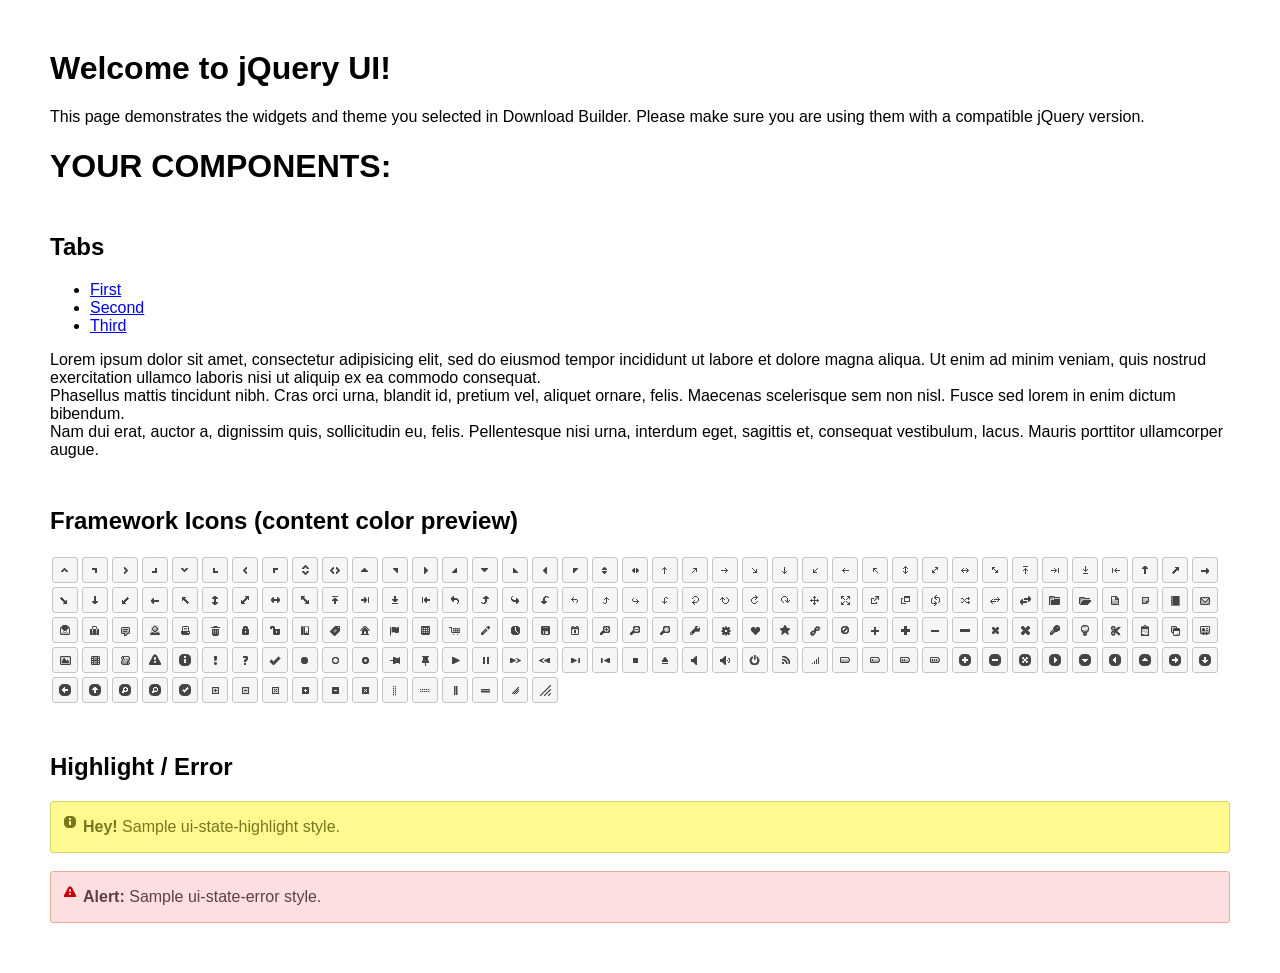
==== jquery-ui-1.13.0.custom/index.html @ 01a0529c "Installed jQuery UI" ====
<!doctype html>
<html lang="us">
<head>
	<meta charset="utf-8">
	<title>jQuery UI Example Page</title>
	<link href="jquery-ui.css" rel="stylesheet">
	<style>
	body{
		font-family: "Trebuchet MS", sans-serif;
		margin: 50px;
	}
	.demoHeaders {
		margin-top: 2em;
	}
	#dialog-link {
		padding: .4em 1em .4em 20px;
		text-decoration: none;
		position: relative;
	}
	#dialog-link span.ui-icon {
		margin: 0 5px 0 0;
		position: absolute;
		left: .2em;
		top: 50%;
		margin-top: -8px;
	}
	#icons {
		margin: 0;
		padding: 0;
	}
	#icons li {
		margin: 2px;
		position: relative;
		padding: 4px 0;
		cursor: pointer;
		float: left;
		list-style: none;
	}
	#icons span.ui-icon {
		float: left;
		margin: 0 4px;
	}
	.fakewindowcontain .ui-widget-overlay {
		position: absolute;
	}
	select {
		width: 200px;
	}
	</style>
</head>
<body>

<h1>Welcome to jQuery UI!</h1>

<div class="ui-widget">
	<p>This page demonstrates the widgets and theme you selected in Download Builder. Please make sure you are using them with a compatible jQuery version.</p>
</div>

<h1>YOUR COMPONENTS:</h1>






<!-- Tabs -->
<h2 class="demoHeaders">Tabs</h2>
<div id="tabs">
	<ul>
		<li><a href="#tabs-1">First</a></li>
		<li><a href="#tabs-2">Second</a></li>
		<li><a href="#tabs-3">Third</a></li>
	</ul>
	<div id="tabs-1">Lorem ipsum dolor sit amet, consectetur adipisicing elit, sed do eiusmod tempor incididunt ut labore et dolore magna aliqua. Ut enim ad minim veniam, quis nostrud exercitation ullamco laboris nisi ut aliquip ex ea commodo consequat.</div>
	<div id="tabs-2">Phasellus mattis tincidunt nibh. Cras orci urna, blandit id, pretium vel, aliquet ornare, felis. Maecenas scelerisque sem non nisl. Fusce sed lorem in enim dictum bibendum.</div>
	<div id="tabs-3">Nam dui erat, auctor a, dignissim quis, sollicitudin eu, felis. Pellentesque nisi urna, interdum eget, sagittis et, consequat vestibulum, lacus. Mauris porttitor ullamcorper augue.</div>
</div>



<h2 class="demoHeaders">Framework Icons (content color preview)</h2>
<ul id="icons" class="ui-widget ui-helper-clearfix">
	<li class="ui-state-default ui-corner-all" title=".ui-icon-caret-1-n"><span class="ui-icon ui-icon-caret-1-n"></span></li>
	<li class="ui-state-default ui-corner-all" title=".ui-icon-caret-1-ne"><span class="ui-icon ui-icon-caret-1-ne"></span></li>
	<li class="ui-state-default ui-corner-all" title=".ui-icon-caret-1-e"><span class="ui-icon ui-icon-caret-1-e"></span></li>
	<li class="ui-state-default ui-corner-all" title=".ui-icon-caret-1-se"><span class="ui-icon ui-icon-caret-1-se"></span></li>
	<li class="ui-state-default ui-corner-all" title=".ui-icon-caret-1-s"><span class="ui-icon ui-icon-caret-1-s"></span></li>
	<li class="ui-state-default ui-corner-all" title=".ui-icon-caret-1-sw"><span class="ui-icon ui-icon-caret-1-sw"></span></li>
	<li class="ui-state-default ui-corner-all" title=".ui-icon-caret-1-w"><span class="ui-icon ui-icon-caret-1-w"></span></li>
	<li class="ui-state-default ui-corner-all" title=".ui-icon-caret-1-nw"><span class="ui-icon ui-icon-caret-1-nw"></span></li>
	<li class="ui-state-default ui-corner-all" title=".ui-icon-caret-2-n-s"><span class="ui-icon ui-icon-caret-2-n-s"></span></li>
	<li class="ui-state-default ui-corner-all" title=".ui-icon-caret-2-e-w"><span class="ui-icon ui-icon-caret-2-e-w"></span></li>
	<li class="ui-state-default ui-corner-all" title=".ui-icon-triangle-1-n"><span class="ui-icon ui-icon-triangle-1-n"></span></li>
	<li class="ui-state-default ui-corner-all" title=".ui-icon-triangle-1-ne"><span class="ui-icon ui-icon-triangle-1-ne"></span></li>
	<li class="ui-state-default ui-corner-all" title=".ui-icon-triangle-1-e"><span class="ui-icon ui-icon-triangle-1-e"></span></li>
	<li class="ui-state-default ui-corner-all" title=".ui-icon-triangle-1-se"><span class="ui-icon ui-icon-triangle-1-se"></span></li>
	<li class="ui-state-default ui-corner-all" title=".ui-icon-triangle-1-s"><span class="ui-icon ui-icon-triangle-1-s"></span></li>
	<li class="ui-state-default ui-corner-all" title=".ui-icon-triangle-1-sw"><span class="ui-icon ui-icon-triangle-1-sw"></span></li>
	<li class="ui-state-default ui-corner-all" title=".ui-icon-triangle-1-w"><span class="ui-icon ui-icon-triangle-1-w"></span></li>
	<li class="ui-state-default ui-corner-all" title=".ui-icon-triangle-1-nw"><span class="ui-icon ui-icon-triangle-1-nw"></span></li>
	<li class="ui-state-default ui-corner-all" title=".ui-icon-triangle-2-n-s"><span class="ui-icon ui-icon-triangle-2-n-s"></span></li>
	<li class="ui-state-default ui-corner-all" title=".ui-icon-triangle-2-e-w"><span class="ui-icon ui-icon-triangle-2-e-w"></span></li>
	<li class="ui-state-default ui-corner-all" title=".ui-icon-arrow-1-n"><span class="ui-icon ui-icon-arrow-1-n"></span></li>
	<li class="ui-state-default ui-corner-all" title=".ui-icon-arrow-1-ne"><span class="ui-icon ui-icon-arrow-1-ne"></span></li>
	<li class="ui-state-default ui-corner-all" title=".ui-icon-arrow-1-e"><span class="ui-icon ui-icon-arrow-1-e"></span></li>
	<li class="ui-state-default ui-corner-all" title=".ui-icon-arrow-1-se"><span class="ui-icon ui-icon-arrow-1-se"></span></li>
	<li class="ui-state-default ui-corner-all" title=".ui-icon-arrow-1-s"><span class="ui-icon ui-icon-arrow-1-s"></span></li>
	<li class="ui-state-default ui-corner-all" title=".ui-icon-arrow-1-sw"><span class="ui-icon ui-icon-arrow-1-sw"></span></li>
	<li class="ui-state-default ui-corner-all" title=".ui-icon-arrow-1-w"><span class="ui-icon ui-icon-arrow-1-w"></span></li>
	<li class="ui-state-default ui-corner-all" title=".ui-icon-arrow-1-nw"><span class="ui-icon ui-icon-arrow-1-nw"></span></li>
	<li class="ui-state-default ui-corner-all" title=".ui-icon-arrow-2-n-s"><span class="ui-icon ui-icon-arrow-2-n-s"></span></li>
	<li class="ui-state-default ui-corner-all" title=".ui-icon-arrow-2-ne-sw"><span class="ui-icon ui-icon-arrow-2-ne-sw"></span></li>
	<li class="ui-state-default ui-corner-all" title=".ui-icon-arrow-2-e-w"><span class="ui-icon ui-icon-arrow-2-e-w"></span></li>
	<li class="ui-state-default ui-corner-all" title=".ui-icon-arrow-2-se-nw"><span class="ui-icon ui-icon-arrow-2-se-nw"></span></li>
	<li class="ui-state-default ui-corner-all" title=".ui-icon-arrowstop-1-n"><span class="ui-icon ui-icon-arrowstop-1-n"></span></li>
	<li class="ui-state-default ui-corner-all" title=".ui-icon-arrowstop-1-e"><span class="ui-icon ui-icon-arrowstop-1-e"></span></li>
	<li class="ui-state-default ui-corner-all" title=".ui-icon-arrowstop-1-s"><span class="ui-icon ui-icon-arrowstop-1-s"></span></li>
	<li class="ui-state-default ui-corner-all" title=".ui-icon-arrowstop-1-w"><span class="ui-icon ui-icon-arrowstop-1-w"></span></li>
	<li class="ui-state-default ui-corner-all" title=".ui-icon-arrowthick-1-n"><span class="ui-icon ui-icon-arrowthick-1-n"></span></li>
	<li class="ui-state-default ui-corner-all" title=".ui-icon-arrowthick-1-ne"><span class="ui-icon ui-icon-arrowthick-1-ne"></span></li>
	<li class="ui-state-default ui-corner-all" title=".ui-icon-arrowthick-1-e"><span class="ui-icon ui-icon-arrowthick-1-e"></span></li>
	<li class="ui-state-default ui-corner-all" title=".ui-icon-arrowthick-1-se"><span class="ui-icon ui-icon-arrowthick-1-se"></span></li>
	<li class="ui-state-default ui-corner-all" title=".ui-icon-arrowthick-1-s"><span class="ui-icon ui-icon-arrowthick-1-s"></span></li>
	<li class="ui-state-default ui-corner-all" title=".ui-icon-arrowthick-1-sw"><span class="ui-icon ui-icon-arrowthick-1-sw"></span></li>
	<li class="ui-state-default ui-corner-all" title=".ui-icon-arrowthick-1-w"><span class="ui-icon ui-icon-arrowthick-1-w"></span></li>
	<li class="ui-state-default ui-corner-all" title=".ui-icon-arrowthick-1-nw"><span class="ui-icon ui-icon-arrowthick-1-nw"></span></li>
	<li class="ui-state-default ui-corner-all" title=".ui-icon-arrowthick-2-n-s"><span class="ui-icon ui-icon-arrowthick-2-n-s"></span></li>
	<li class="ui-state-default ui-corner-all" title=".ui-icon-arrowthick-2-ne-sw"><span class="ui-icon ui-icon-arrowthick-2-ne-sw"></span></li>
	<li class="ui-state-default ui-corner-all" title=".ui-icon-arrowthick-2-e-w"><span class="ui-icon ui-icon-arrowthick-2-e-w"></span></li>
	<li class="ui-state-default ui-corner-all" title=".ui-icon-arrowthick-2-se-nw"><span class="ui-icon ui-icon-arrowthick-2-se-nw"></span></li>
	<li class="ui-state-default ui-corner-all" title=".ui-icon-arrowthickstop-1-n"><span class="ui-icon ui-icon-arrowthickstop-1-n"></span></li>
	<li class="ui-state-default ui-corner-all" title=".ui-icon-arrowthickstop-1-e"><span class="ui-icon ui-icon-arrowthickstop-1-e"></span></li>
	<li class="ui-state-default ui-corner-all" title=".ui-icon-arrowthickstop-1-s"><span class="ui-icon ui-icon-arrowthickstop-1-s"></span></li>
	<li class="ui-state-default ui-corner-all" title=".ui-icon-arrowthickstop-1-w"><span class="ui-icon ui-icon-arrowthickstop-1-w"></span></li>
	<li class="ui-state-default ui-corner-all" title=".ui-icon-arrowreturnthick-1-w"><span class="ui-icon ui-icon-arrowreturnthick-1-w"></span></li>
	<li class="ui-state-default ui-corner-all" title=".ui-icon-arrowreturnthick-1-n"><span class="ui-icon ui-icon-arrowreturnthick-1-n"></span></li>
	<li class="ui-state-default ui-corner-all" title=".ui-icon-arrowreturnthick-1-e"><span class="ui-icon ui-icon-arrowreturnthick-1-e"></span></li>
	<li class="ui-state-default ui-corner-all" title=".ui-icon-arrowreturnthick-1-s"><span class="ui-icon ui-icon-arrowreturnthick-1-s"></span></li>
	<li class="ui-state-default ui-corner-all" title=".ui-icon-arrowreturn-1-w"><span class="ui-icon ui-icon-arrowreturn-1-w"></span></li>
	<li class="ui-state-default ui-corner-all" title=".ui-icon-arrowreturn-1-n"><span class="ui-icon ui-icon-arrowreturn-1-n"></span></li>
	<li class="ui-state-default ui-corner-all" title=".ui-icon-arrowreturn-1-e"><span class="ui-icon ui-icon-arrowreturn-1-e"></span></li>
	<li class="ui-state-default ui-corner-all" title=".ui-icon-arrowreturn-1-s"><span class="ui-icon ui-icon-arrowreturn-1-s"></span></li>
	<li class="ui-state-default ui-corner-all" title=".ui-icon-arrowrefresh-1-w"><span class="ui-icon ui-icon-arrowrefresh-1-w"></span></li>
	<li class="ui-state-default ui-corner-all" title=".ui-icon-arrowrefresh-1-n"><span class="ui-icon ui-icon-arrowrefresh-1-n"></span></li>
	<li class="ui-state-default ui-corner-all" title=".ui-icon-arrowrefresh-1-e"><span class="ui-icon ui-icon-arrowrefresh-1-e"></span></li>
	<li class="ui-state-default ui-corner-all" title=".ui-icon-arrowrefresh-1-s"><span class="ui-icon ui-icon-arrowrefresh-1-s"></span></li>
	<li class="ui-state-default ui-corner-all" title=".ui-icon-arrow-4"><span class="ui-icon ui-icon-arrow-4"></span></li>
	<li class="ui-state-default ui-corner-all" title=".ui-icon-arrow-4-diag"><span class="ui-icon ui-icon-arrow-4-diag"></span></li>
	<li class="ui-state-default ui-corner-all" title=".ui-icon-extlink"><span class="ui-icon ui-icon-extlink"></span></li>
	<li class="ui-state-default ui-corner-all" title=".ui-icon-newwin"><span class="ui-icon ui-icon-newwin"></span></li>
	<li class="ui-state-default ui-corner-all" title=".ui-icon-refresh"><span class="ui-icon ui-icon-refresh"></span></li>
	<li class="ui-state-default ui-corner-all" title=".ui-icon-shuffle"><span class="ui-icon ui-icon-shuffle"></span></li>
	<li class="ui-state-default ui-corner-all" title=".ui-icon-transfer-e-w"><span class="ui-icon ui-icon-transfer-e-w"></span></li>
	<li class="ui-state-default ui-corner-all" title=".ui-icon-transferthick-e-w"><span class="ui-icon ui-icon-transferthick-e-w"></span></li>
	<li class="ui-state-default ui-corner-all" title=".ui-icon-folder-collapsed"><span class="ui-icon ui-icon-folder-collapsed"></span></li>
	<li class="ui-state-default ui-corner-all" title=".ui-icon-folder-open"><span class="ui-icon ui-icon-folder-open"></span></li>
	<li class="ui-state-default ui-corner-all" title=".ui-icon-document"><span class="ui-icon ui-icon-document"></span></li>
	<li class="ui-state-default ui-corner-all" title=".ui-icon-document-b"><span class="ui-icon ui-icon-document-b"></span></li>
	<li class="ui-state-default ui-corner-all" title=".ui-icon-note"><span class="ui-icon ui-icon-note"></span></li>
	<li class="ui-state-default ui-corner-all" title=".ui-icon-mail-closed"><span class="ui-icon ui-icon-mail-closed"></span></li>
	<li class="ui-state-default ui-corner-all" title=".ui-icon-mail-open"><span class="ui-icon ui-icon-mail-open"></span></li>
	<li class="ui-state-default ui-corner-all" title=".ui-icon-suitcase"><span class="ui-icon ui-icon-suitcase"></span></li>
	<li class="ui-state-default ui-corner-all" title=".ui-icon-comment"><span class="ui-icon ui-icon-comment"></span></li>
	<li class="ui-state-default ui-corner-all" title=".ui-icon-person"><span class="ui-icon ui-icon-person"></span></li>
	<li class="ui-state-default ui-corner-all" title=".ui-icon-print"><span class="ui-icon ui-icon-print"></span></li>
	<li class="ui-state-default ui-corner-all" title=".ui-icon-trash"><span class="ui-icon ui-icon-trash"></span></li>
	<li class="ui-state-default ui-corner-all" title=".ui-icon-locked"><span class="ui-icon ui-icon-locked"></span></li>
	<li class="ui-state-default ui-corner-all" title=".ui-icon-unlocked"><span class="ui-icon ui-icon-unlocked"></span></li>
	<li class="ui-state-default ui-corner-all" title=".ui-icon-bookmark"><span class="ui-icon ui-icon-bookmark"></span></li>
	<li class="ui-state-default ui-corner-all" title=".ui-icon-tag"><span class="ui-icon ui-icon-tag"></span></li>
	<li class="ui-state-default ui-corner-all" title=".ui-icon-home"><span class="ui-icon ui-icon-home"></span></li>
	<li class="ui-state-default ui-corner-all" title=".ui-icon-flag"><span class="ui-icon ui-icon-flag"></span></li>
	<li class="ui-state-default ui-corner-all" title=".ui-icon-calculator"><span class="ui-icon ui-icon-calculator"></span></li>
	<li class="ui-state-default ui-corner-all" title=".ui-icon-cart"><span class="ui-icon ui-icon-cart"></span></li>
	<li class="ui-state-default ui-corner-all" title=".ui-icon-pencil"><span class="ui-icon ui-icon-pencil"></span></li>
	<li class="ui-state-default ui-corner-all" title=".ui-icon-clock"><span class="ui-icon ui-icon-clock"></span></li>
	<li class="ui-state-default ui-corner-all" title=".ui-icon-disk"><span class="ui-icon ui-icon-disk"></span></li>
	<li class="ui-state-default ui-corner-all" title=".ui-icon-calendar"><span class="ui-icon ui-icon-calendar"></span></li>
	<li class="ui-state-default ui-corner-all" title=".ui-icon-zoomin"><span class="ui-icon ui-icon-zoomin"></span></li>
	<li class="ui-state-default ui-corner-all" title=".ui-icon-zoomout"><span class="ui-icon ui-icon-zoomout"></span></li>
	<li class="ui-state-default ui-corner-all" title=".ui-icon-search"><span class="ui-icon ui-icon-search"></span></li>
	<li class="ui-state-default ui-corner-all" title=".ui-icon-wrench"><span class="ui-icon ui-icon-wrench"></span></li>
	<li class="ui-state-default ui-corner-all" title=".ui-icon-gear"><span class="ui-icon ui-icon-gear"></span></li>
	<li class="ui-state-default ui-corner-all" title=".ui-icon-heart"><span class="ui-icon ui-icon-heart"></span></li>
	<li class="ui-state-default ui-corner-all" title=".ui-icon-star"><span class="ui-icon ui-icon-star"></span></li>
	<li class="ui-state-default ui-corner-all" title=".ui-icon-link"><span class="ui-icon ui-icon-link"></span></li>
	<li class="ui-state-default ui-corner-all" title=".ui-icon-cancel"><span class="ui-icon ui-icon-cancel"></span></li>
	<li class="ui-state-default ui-corner-all" title=".ui-icon-plus"><span class="ui-icon ui-icon-plus"></span></li>
	<li class="ui-state-default ui-corner-all" title=".ui-icon-plusthick"><span class="ui-icon ui-icon-plusthick"></span></li>
	<li class="ui-state-default ui-corner-all" title=".ui-icon-minus"><span class="ui-icon ui-icon-minus"></span></li>
	<li class="ui-state-default ui-corner-all" title=".ui-icon-minusthick"><span class="ui-icon ui-icon-minusthick"></span></li>
	<li class="ui-state-default ui-corner-all" title=".ui-icon-close"><span class="ui-icon ui-icon-close"></span></li>
	<li class="ui-state-default ui-corner-all" title=".ui-icon-closethick"><span class="ui-icon ui-icon-closethick"></span></li>
	<li class="ui-state-default ui-corner-all" title=".ui-icon-key"><span class="ui-icon ui-icon-key"></span></li>
	<li class="ui-state-default ui-corner-all" title=".ui-icon-lightbulb"><span class="ui-icon ui-icon-lightbulb"></span></li>
	<li class="ui-state-default ui-corner-all" title=".ui-icon-scissors"><span class="ui-icon ui-icon-scissors"></span></li>
	<li class="ui-state-default ui-corner-all" title=".ui-icon-clipboard"><span class="ui-icon ui-icon-clipboard"></span></li>
	<li class="ui-state-default ui-corner-all" title=".ui-icon-copy"><span class="ui-icon ui-icon-copy"></span></li>
	<li class="ui-state-default ui-corner-all" title=".ui-icon-contact"><span class="ui-icon ui-icon-contact"></span></li>
	<li class="ui-state-default ui-corner-all" title=".ui-icon-image"><span class="ui-icon ui-icon-image"></span></li>
	<li class="ui-state-default ui-corner-all" title=".ui-icon-video"><span class="ui-icon ui-icon-video"></span></li>
	<li class="ui-state-default ui-corner-all" title=".ui-icon-script"><span class="ui-icon ui-icon-script"></span></li>
	<li class="ui-state-default ui-corner-all" title=".ui-icon-alert"><span class="ui-icon ui-icon-alert"></span></li>
	<li class="ui-state-default ui-corner-all" title=".ui-icon-info"><span class="ui-icon ui-icon-info"></span></li>
	<li class="ui-state-default ui-corner-all" title=".ui-icon-notice"><span class="ui-icon ui-icon-notice"></span></li>
	<li class="ui-state-default ui-corner-all" title=".ui-icon-help"><span class="ui-icon ui-icon-help"></span></li>
	<li class="ui-state-default ui-corner-all" title=".ui-icon-check"><span class="ui-icon ui-icon-check"></span></li>
	<li class="ui-state-default ui-corner-all" title=".ui-icon-bullet"><span class="ui-icon ui-icon-bullet"></span></li>
	<li class="ui-state-default ui-corner-all" title=".ui-icon-radio-off"><span class="ui-icon ui-icon-radio-off"></span></li>
	<li class="ui-state-default ui-corner-all" title=".ui-icon-radio-on"><span class="ui-icon ui-icon-radio-on"></span></li>
	<li class="ui-state-default ui-corner-all" title=".ui-icon-pin-w"><span class="ui-icon ui-icon-pin-w"></span></li>
	<li class="ui-state-default ui-corner-all" title=".ui-icon-pin-s"><span class="ui-icon ui-icon-pin-s"></span></li>
	<li class="ui-state-default ui-corner-all" title=".ui-icon-play"><span class="ui-icon ui-icon-play"></span></li>
	<li class="ui-state-default ui-corner-all" title=".ui-icon-pause"><span class="ui-icon ui-icon-pause"></span></li>
	<li class="ui-state-default ui-corner-all" title=".ui-icon-seek-next"><span class="ui-icon ui-icon-seek-next"></span></li>
	<li class="ui-state-default ui-corner-all" title=".ui-icon-seek-prev"><span class="ui-icon ui-icon-seek-prev"></span></li>
	<li class="ui-state-default ui-corner-all" title=".ui-icon-seek-end"><span class="ui-icon ui-icon-seek-end"></span></li>
	<li class="ui-state-default ui-corner-all" title=".ui-icon-seek-first"><span class="ui-icon ui-icon-seek-first"></span></li>
	<li class="ui-state-default ui-corner-all" title=".ui-icon-stop"><span class="ui-icon ui-icon-stop"></span></li>
	<li class="ui-state-default ui-corner-all" title=".ui-icon-eject"><span class="ui-icon ui-icon-eject"></span></li>
	<li class="ui-state-default ui-corner-all" title=".ui-icon-volume-off"><span class="ui-icon ui-icon-volume-off"></span></li>
	<li class="ui-state-default ui-corner-all" title=".ui-icon-volume-on"><span class="ui-icon ui-icon-volume-on"></span></li>
	<li class="ui-state-default ui-corner-all" title=".ui-icon-power"><span class="ui-icon ui-icon-power"></span></li>
	<li class="ui-state-default ui-corner-all" title=".ui-icon-signal-diag"><span class="ui-icon ui-icon-signal-diag"></span></li>
	<li class="ui-state-default ui-corner-all" title=".ui-icon-signal"><span class="ui-icon ui-icon-signal"></span></li>
	<li class="ui-state-default ui-corner-all" title=".ui-icon-battery-0"><span class="ui-icon ui-icon-battery-0"></span></li>
	<li class="ui-state-default ui-corner-all" title=".ui-icon-battery-1"><span class="ui-icon ui-icon-battery-1"></span></li>
	<li class="ui-state-default ui-corner-all" title=".ui-icon-battery-2"><span class="ui-icon ui-icon-battery-2"></span></li>
	<li class="ui-state-default ui-corner-all" title=".ui-icon-battery-3"><span class="ui-icon ui-icon-battery-3"></span></li>
	<li class="ui-state-default ui-corner-all" title=".ui-icon-circle-plus"><span class="ui-icon ui-icon-circle-plus"></span></li>
	<li class="ui-state-default ui-corner-all" title=".ui-icon-circle-minus"><span class="ui-icon ui-icon-circle-minus"></span></li>
	<li class="ui-state-default ui-corner-all" title=".ui-icon-circle-close"><span class="ui-icon ui-icon-circle-close"></span></li>
	<li class="ui-state-default ui-corner-all" title=".ui-icon-circle-triangle-e"><span class="ui-icon ui-icon-circle-triangle-e"></span></li>
	<li class="ui-state-default ui-corner-all" title=".ui-icon-circle-triangle-s"><span class="ui-icon ui-icon-circle-triangle-s"></span></li>
	<li class="ui-state-default ui-corner-all" title=".ui-icon-circle-triangle-w"><span class="ui-icon ui-icon-circle-triangle-w"></span></li>
	<li class="ui-state-default ui-corner-all" title=".ui-icon-circle-triangle-n"><span class="ui-icon ui-icon-circle-triangle-n"></span></li>
	<li class="ui-state-default ui-corner-all" title=".ui-icon-circle-arrow-e"><span class="ui-icon ui-icon-circle-arrow-e"></span></li>
	<li class="ui-state-default ui-corner-all" title=".ui-icon-circle-arrow-s"><span class="ui-icon ui-icon-circle-arrow-s"></span></li>
	<li class="ui-state-default ui-corner-all" title=".ui-icon-circle-arrow-w"><span class="ui-icon ui-icon-circle-arrow-w"></span></li>
	<li class="ui-state-default ui-corner-all" title=".ui-icon-circle-arrow-n"><span class="ui-icon ui-icon-circle-arrow-n"></span></li>
	<li class="ui-state-default ui-corner-all" title=".ui-icon-circle-zoomin"><span class="ui-icon ui-icon-circle-zoomin"></span></li>
	<li class="ui-state-default ui-corner-all" title=".ui-icon-circle-zoomout"><span class="ui-icon ui-icon-circle-zoomout"></span></li>
	<li class="ui-state-default ui-corner-all" title=".ui-icon-circle-check"><span class="ui-icon ui-icon-circle-check"></span></li>
	<li class="ui-state-default ui-corner-all" title=".ui-icon-circlesmall-plus"><span class="ui-icon ui-icon-circlesmall-plus"></span></li>
	<li class="ui-state-default ui-corner-all" title=".ui-icon-circlesmall-minus"><span class="ui-icon ui-icon-circlesmall-minus"></span></li>
	<li class="ui-state-default ui-corner-all" title=".ui-icon-circlesmall-close"><span class="ui-icon ui-icon-circlesmall-close"></span></li>
	<li class="ui-state-default ui-corner-all" title=".ui-icon-squaresmall-plus"><span class="ui-icon ui-icon-squaresmall-plus"></span></li>
	<li class="ui-state-default ui-corner-all" title=".ui-icon-squaresmall-minus"><span class="ui-icon ui-icon-squaresmall-minus"></span></li>
	<li class="ui-state-default ui-corner-all" title=".ui-icon-squaresmall-close"><span class="ui-icon ui-icon-squaresmall-close"></span></li>
	<li class="ui-state-default ui-corner-all" title=".ui-icon-grip-dotted-vertical"><span class="ui-icon ui-icon-grip-dotted-vertical"></span></li>
	<li class="ui-state-default ui-corner-all" title=".ui-icon-grip-dotted-horizontal"><span class="ui-icon ui-icon-grip-dotted-horizontal"></span></li>
	<li class="ui-state-default ui-corner-all" title=".ui-icon-grip-solid-vertical"><span class="ui-icon ui-icon-grip-solid-vertical"></span></li>
	<li class="ui-state-default ui-corner-all" title=".ui-icon-grip-solid-horizontal"><span class="ui-icon ui-icon-grip-solid-horizontal"></span></li>
	<li class="ui-state-default ui-corner-all" title=".ui-icon-gripsmall-diagonal-se"><span class="ui-icon ui-icon-gripsmall-diagonal-se"></span></li>
	<li class="ui-state-default ui-corner-all" title=".ui-icon-grip-diagonal-se"><span class="ui-icon ui-icon-grip-diagonal-se"></span></li>
</ul>








<!-- Highlight / Error -->
<h2 class="demoHeaders">Highlight / Error</h2>
<div class="ui-widget">
	<div class="ui-state-highlight ui-corner-all" style="margin-top: 20px; padding: 0 .7em;">
		<p><span class="ui-icon ui-icon-info" style="float: left; margin-right: .3em;"></span>
		<strong>Hey!</strong> Sample ui-state-highlight style.</p>
	</div>
</div>
<br>
<div class="ui-widget">
	<div class="ui-state-error ui-corner-all" style="padding: 0 .7em;">
		<p><span class="ui-icon ui-icon-alert" style="float: left; margin-right: .3em;"></span>
		<strong>Alert:</strong> Sample ui-state-error style.</p>
	</div>
</div>

<script src="external/jquery/jquery.js"></script>
<script src="jquery-ui.js"></script>
<script>





$( "#tabs" ).tabs();









// Hover states on the static widgets
$( "#dialog-link, #icons li" ).hover(
	function() {
		$( this ).addClass( "ui-state-hover" );
	},
	function() {
		$( this ).removeClass( "ui-state-hover" );
	}
);
</script>
</body>
</html>
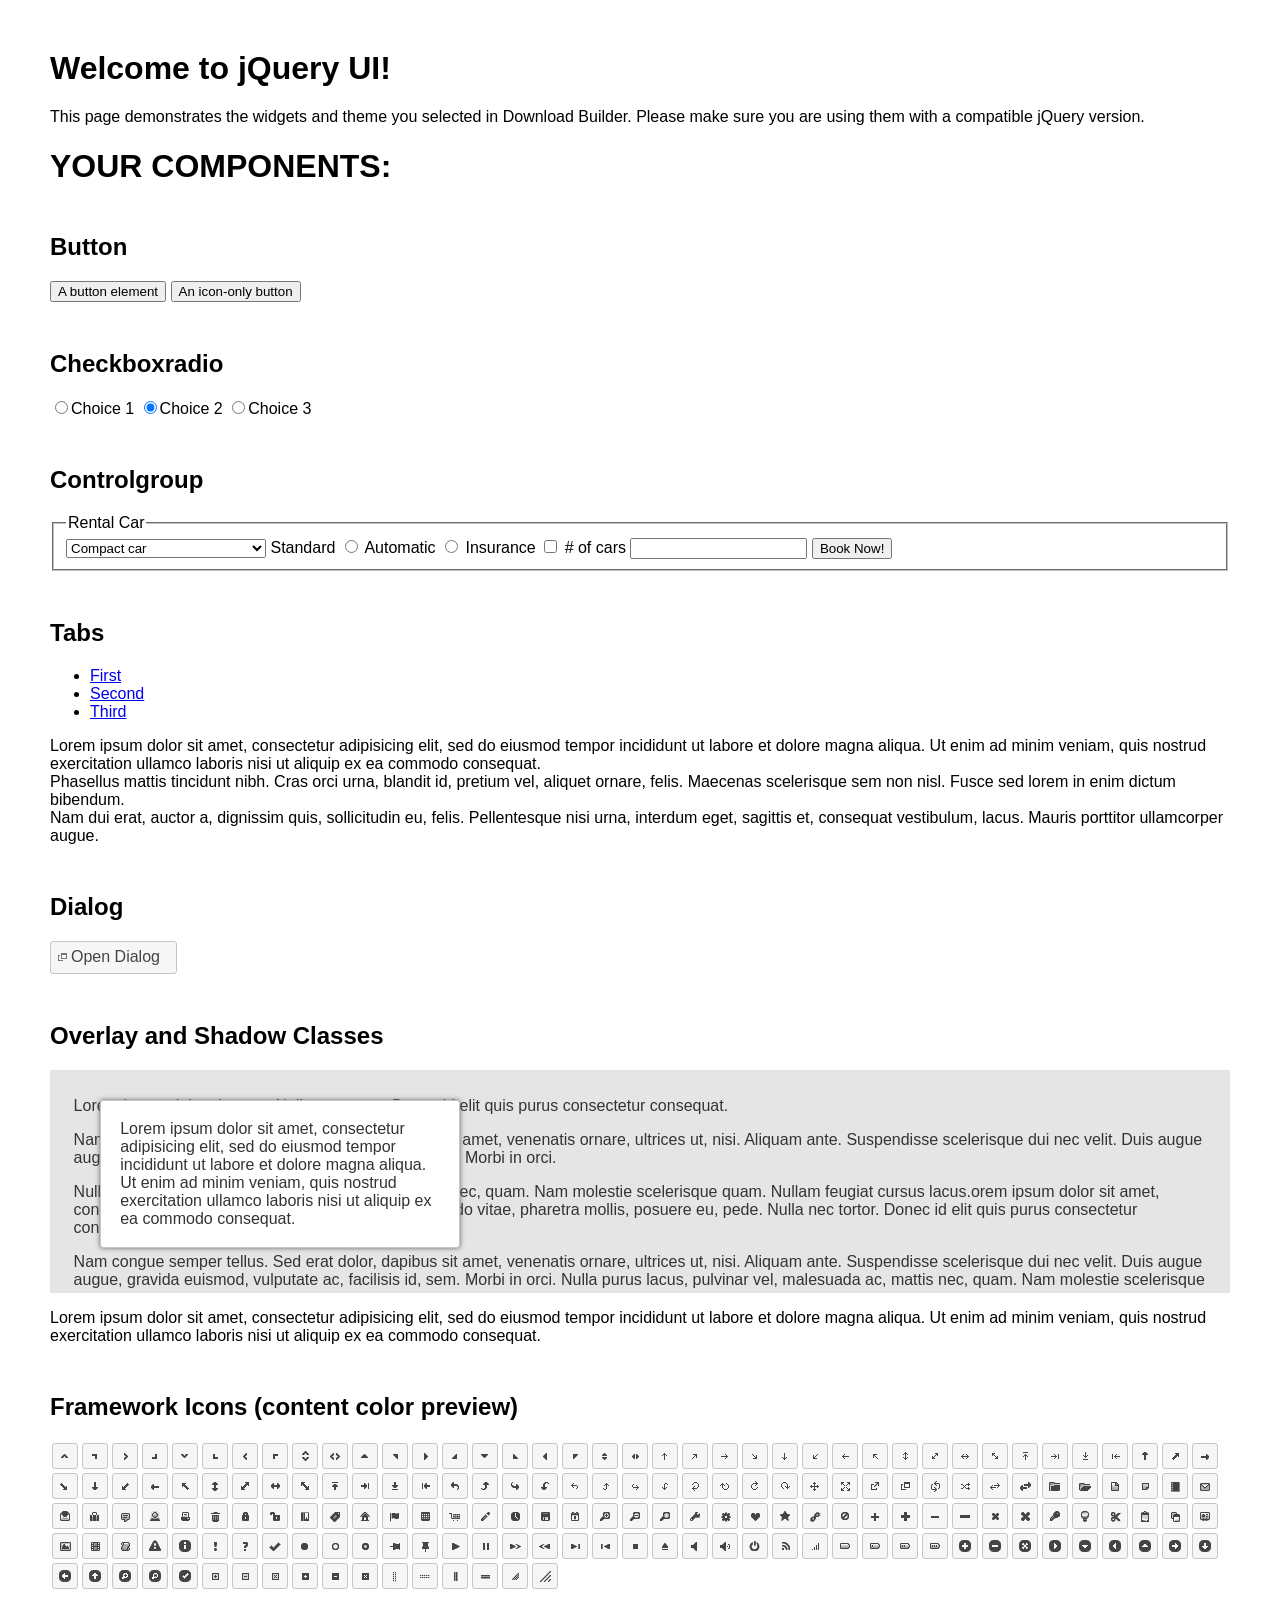
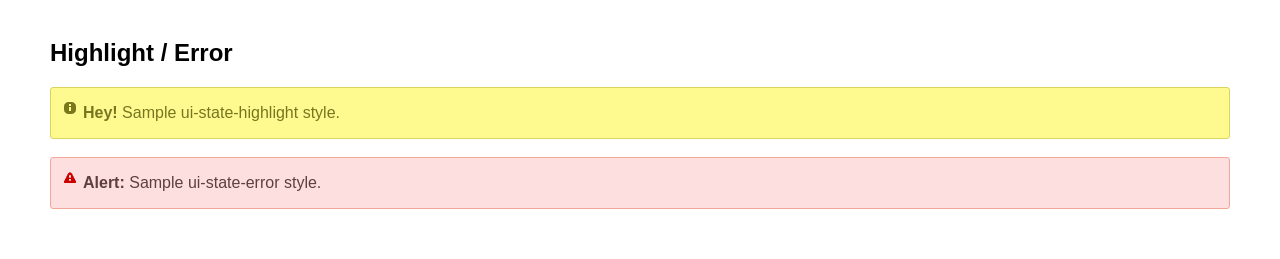
==== commit a1bad979: "Added dialog widget to jQuery UI custom build" ====
--- a/jquery-ui-1.13.0.custom/index.html
+++ b/jquery-ui-1.13.0.custom/index.html
@@ -60,8 +60,46 @@
 
 
 
-
-
+<!-- Button -->
+<h2 class="demoHeaders">Button</h2>
+<button id="button">A button element</button>
+<button id="button-icon">An icon-only button</button>
+
+<!-- Checkboxradio -->
+<h2 class="demoHeaders">Checkboxradio</h2>
+<form style="margin-top: 1em;">
+	<div id="radioset">
+		<input type="radio" id="radio1" name="radio"><label for="radio1">Choice 1</label>
+		<input type="radio" id="radio2" name="radio" checked="checked"><label for="radio2">Choice 2</label>
+		<input type="radio" id="radio3" name="radio"><label for="radio3">Choice 3</label>
+	</div>
+</form>
+
+<!-- Controlgroup -->
+<h2 class="demoHeaders">Controlgroup</h2>
+<fieldset>
+	<legend>Rental Car</legend>
+	<div id="controlgroup">
+		<select id="car-type">
+			<option>Compact car</option>
+			<option>Midsize car</option>
+			<option>Full size car</option>
+			<option>SUV</option>
+			<option>Luxury</option>
+			<option>Truck</option>
+			<option>Van</option>
+		</select>
+		<label for="transmission-standard">Standard</label>
+		<input type="radio" name="transmission" id="transmission-standard">
+		<label for="transmission-automatic">Automatic</label>
+		<input type="radio" name="transmission" id="transmission-automatic">
+		<label for="insurance">Insurance</label>
+		<input type="checkbox" name="insurance" id="insurance">
+		<label for="horizontal-spinner" class="ui-controlgroup-label"># of cars</label>
+		<input id="horizontal-spinner" class="ui-spinner-input">
+		<button>Book Now!</button>
+	</div>
+</fieldset>
 
 <!-- Tabs -->
 <h2 class="demoHeaders">Tabs</h2>
@@ -76,6 +114,29 @@
 	<div id="tabs-3">Nam dui erat, auctor a, dignissim quis, sollicitudin eu, felis. Pellentesque nisi urna, interdum eget, sagittis et, consequat vestibulum, lacus. Mauris porttitor ullamcorper augue.</div>
 </div>
 
+<h2 class="demoHeaders">Dialog</h2>
+<p>
+	<button id="dialog-link" class="ui-button ui-corner-all ui-widget">
+		<span class="ui-icon ui-icon-newwin"></span>Open Dialog
+	</button>
+</p>
+
+<h2 class="demoHeaders">Overlay and Shadow Classes</h2>
+<div style="position: relative; width: 96%; height: 200px; padding:1% 2%; overflow:hidden;" class="fakewindowcontain">
+	<p>Lorem ipsum dolor sit amet,  Nulla nec tortor. Donec id elit quis purus consectetur consequat. </p><p>Nam congue semper tellus. Sed erat dolor, dapibus sit amet, venenatis ornare, ultrices ut, nisi. Aliquam ante. Suspendisse scelerisque dui nec velit. Duis augue augue, gravida euismod, vulputate ac, facilisis id, sem. Morbi in orci. </p><p>Nulla purus lacus, pulvinar vel, malesuada ac, mattis nec, quam. Nam molestie scelerisque quam. Nullam feugiat cursus lacus.orem ipsum dolor sit amet, consectetur adipiscing elit. Donec libero risus, commodo vitae, pharetra mollis, posuere eu, pede. Nulla nec tortor. Donec id elit quis purus consectetur consequat. </p><p>Nam congue semper tellus. Sed erat dolor, dapibus sit amet, venenatis ornare, ultrices ut, nisi. Aliquam ante. Suspendisse scelerisque dui nec velit. Duis augue augue, gravida euismod, vulputate ac, facilisis id, sem. Morbi in orci. Nulla purus lacus, pulvinar vel, malesuada ac, mattis nec, quam. Nam molestie scelerisque quam. </p><p>Nullam feugiat cursus lacus.orem ipsum dolor sit amet, consectetur adipiscing elit. Donec libero risus, commodo vitae, pharetra mollis, posuere eu, pede. Nulla nec tortor. Donec id elit quis purus consectetur consequat. Nam congue semper tellus. Sed erat dolor, dapibus sit amet, venenatis ornare, ultrices ut, nisi. Aliquam ante. </p><p>Suspendisse scelerisque dui nec velit. Duis augue augue, gravida euismod, vulputate ac, facilisis id, sem. Morbi in orci. Nulla purus lacus, pulvinar vel, malesuada ac, mattis nec, quam. Nam molestie scelerisque quam. Nullam feugiat cursus lacus.orem ipsum dolor sit amet, consectetur adipiscing elit. Donec libero risus, commodo vitae, pharetra mollis, posuere eu, pede. Nulla nec tortor. Donec id elit quis purus consectetur consequat. Nam congue semper tellus. Sed erat dolor, dapibus sit amet, venenatis ornare, ultrices ut, nisi. </p>
+
+	<!-- ui-dialog -->
+	<div class="ui-widget-overlay ui-front"></div>
+	<div style="position: absolute; width: 320px; left: 50px; top: 30px; padding: 1.2em" class="ui-widget ui-front ui-widget-content ui-corner-all ui-widget-shadow">
+		Lorem ipsum dolor sit amet, consectetur adipisicing elit, sed do eiusmod tempor incididunt ut labore et dolore magna aliqua. Ut enim ad minim veniam, quis nostrud exercitation ullamco laboris nisi ut aliquip ex ea commodo consequat.
+	</div>
+
+</div>
+
+<!-- ui-dialog -->
+<div id="dialog" title="Dialog Title">
+	<p>Lorem ipsum dolor sit amet, consectetur adipisicing elit, sed do eiusmod tempor incididunt ut labore et dolore magna aliqua. Ut enim ad minim veniam, quis nostrud exercitation ullamco laboris nisi ut aliquip ex ea commodo consequat.</p>
+</div>
 
 
 <h2 class="demoHeaders">Framework Icons (content color preview)</h2>
@@ -283,11 +344,42 @@
 <script>
 
 
-
-
+$( "#button" ).button();
+$( "#button-icon" ).button({
+	icon: "ui-icon-gear",
+	showLabel: false
+});
+
+$( "#radioset" ).buttonset();
+
+$( "#controlgroup" ).controlgroup();
 
 $( "#tabs" ).tabs();
 
+$( "#dialog" ).dialog({
+	autoOpen: false,
+	width: 400,
+	buttons: [
+		{
+			text: "Ok",
+			click: function() {
+				$( this ).dialog( "close" );
+			}
+		},
+		{
+			text: "Cancel",
+			click: function() {
+				$( this ).dialog( "close" );
+			}
+		}
+	]
+});
+
+// Link to open the dialog
+$( "#dialog-link" ).click(function( event ) {
+	$( "#dialog" ).dialog( "open" );
+	event.preventDefault();
+});
 
 
 
